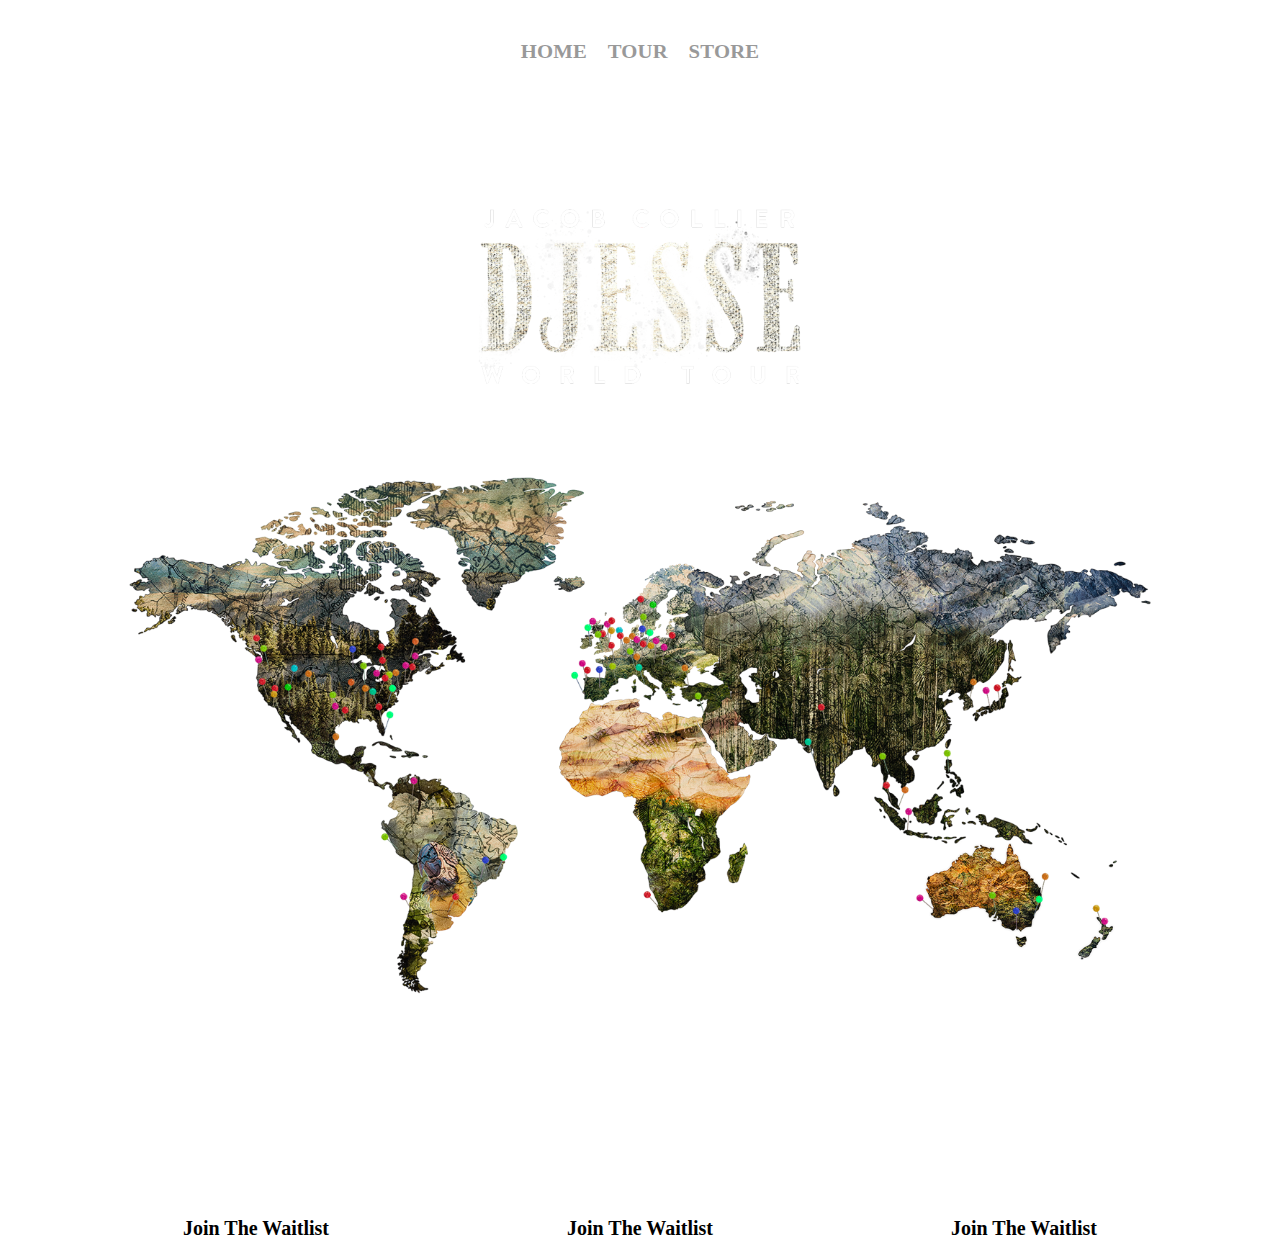
==== tour.html @ d087d659 "Add files via upload" ====
<!DOCTYPE html>
<html lang="en">
<head>
    <meta charset="UTF-8">
    <meta name="author" content="Philip van Egmond">
    <meta name="viewport" content="width=device-width, initial-scale=1.0">

    <title>Tour</title>
    <link href="styles/style.css" rel="stylesheet">
</head>
<body class="v3" id="tourPage">
    <header>
		<nav>
			<ul>
				<li><a href="index.html">Home</a></li>
				<li><a href="tour.html">Tour</a></li>
				<li><a href="">Store</a></li>
			</ul>
		</nav>

		<img src="images/tourHeader.png" alt="Jacob Collier" width="400px" />
		<img src="images/world.png" alt="Djesse" width="1200px" />
    </header>
    
    <main>
        <h2>Americas:</h2>

        <ul>
            <li><p>Phoenix, AZ</p><button>Join the waitlist</button></li>
            <li><p>Vancouver, BZ</p><button>Join the waitlist</button></li>
            <li><p>Los Angeles, CA</p><button>Join the waitlist</button></li>

        </ul>
    </main>

    <footer>

    </footer>
    
</body>
</html>
---- styles/style.css ----
/* CSS Document */
*, *::after, *::before {
  box-sizing:border-box;  
  margin: 0;
  padding: 0;
}

@font-face {
  font-family: "Neutra Text Book";
  src: url(../fonts/NeutraText-Book.otf);
}



body {
  font-family: "Neutra Text Book";
  font-size: 23px;
  font-weight: 900;
  color: #fff;
  text-transform: uppercase;
}


/* De stijlveranderingen tussen de 4 albums. */
body.v1 {
  background: url("../images/backgroundV1.jpg") no-repeat center fixed;
  background-size: cover;
}

body.v2 {
  background: url("../images/backgroundV2.jpg") no-repeat center fixed;
  background-size: cover;
}

body.v3{
  background: url("../images/backgroundV3.jpg") no-repeat center fixed;
  background-size: cover;
}

body.v4 {
  background: url("../images/backgroundV4.jpg") no-repeat center fixed;
  background-size: cover;
}




/* ----- Header ----- */
header {
  text-align: center;
}

h2 {
  margin-top: 34.5px;
}


/* Navigatie */
nav {
  font-size: .9em;
  width: 100%;
  margin: 2em 0 6em 0;
}

nav ul{
  display: flex;
  justify-content: center;
  list-style: none;

  padding: 0px 8px;
}

nav li {
  padding: 0 .5em;
  letter-spacing: .01em;
  transform: scale(1, .9);
}

nav a {
  color: #999;
  text-decoration: none;
}

nav a:hover {
  color: white;
}


/* Header images */
#homePage header img {
  filter: invert(100%);
  display: block;
  margin: 1.5em auto 0 auto;
  width: 400px;
  max-width: 70%;
}



/* --- Begin van de main ----  */
main {
  text-align: center;
}


/* ---- Section 1 ---- */

/* Button 1: Give me a Sound */
.button1 {
  display: block;
  margin: 1.5em auto 0 auto;
  width: 400px;
  height: 70px;
  max-width: 90%;
  line-height: 65px;
  font-size: 23px;
  letter-spacing: .2em;

  border: 3px solid #fff;
  border-radius: 50px;
  border-color: #007edb #62721d #4c4c4c #af2023;

  background: #0A1115;
  transition: .3s;
}

.button1:hover, .button1:focus {
  cursor: pointer;
  background: rgba(255, 255, 255, .4)
}

#soundButton:hover, #soundButton:focus {
  transform: scale(1.05, 1.03);
}

/* Container section 1 */
section:nth-of-type(1) div {
  position: relative;

  width: 80%;
  margin: auto auto;
}

/* Maakt img wit */
a img {
  filter: invert(100%);
}

/* Spiegelt eerste knop */
div a:nth-of-type(1) img {
  transform: scaleX(-1);
}

div a.button1 {
  display: flex;
  align-items: center;
  justify-content: center;

  width: 3.5em;
  height: 3.5em;
  border-radius: 50%;

  margin: 0;;
}

/* Positie knop 1 */
div a:nth-of-type(1) {
  position: absolute;
  left:10%;
  top: 50%;
  transform: translateY(-50%);
}

/* Positie knop 2 */
div a:nth-of-type(2) {
  position: absolute;
  right: 10%;
  top: 50%;
  transform: translateY(-50%);
}

/* Zet de knoppen aan de rand vast zodat ze meegaan met de video */
@media (max-width: 1080px) {
  div a:nth-of-type(1) {
    left: 0;
  }

  div a:nth-of-type(2) {
    right: 0;
  }
}

/* Maakt de knoppen kleiner op kleine schermen */
@media (max-width: 650px) {
  div a.button1 {
    width: 2.5em;
    height: 2.5em;
  }

  a img {
    transform: scale(.75);
  }

  div a:nth-of-type(1) img {
    transform: scale(-.75)
  }
}

video {
  margin-top: 1.5em;
  max-width: 90%;
}



/* ---- Section 2 ---- */

/* Album storepages nav */
#redirect {
  display: flex;

  width: 1280px;
  max-width: 90%;
  margin: 1.5em auto 0 auto;
  list-style: none;
}

#redirect li {
  flex-grow: 1;
  line-height: 60px;

  position: relative;
}

/* Zorgt voor de bolletjes in de elementen */
#redirect li::before {
  content: "";
  border: 2px solid black;
  background-color: white;
  border-radius: 25px;;
  width: 10px;
  height: 10px;

  position: absolute;
  left: 50%;
  top: -7px;
  transform: translateX(-50%);
}

/* Actieve album groter */
#redirect li.active::before {
  border: 4px solid black;
  width: 20px;
  height: 20px;

  top: -10px
}

#redirect li:first-of-type {
  color: #007edb;
  border-top: 4px solid #007edb;
}

#redirect li:nth-of-type(2) {
  color: #62721d;
  border-top: 4px solid #62721d;
}

#redirect li:nth-of-type(3) {
  color: #fff;
  border-top: 4px solid #fff;
}

#redirect li:last-of-type {
  color: rgba(175, 32, 35, .6);
  border-top: 4px solid rgba(175, 32, 35, .6);  
}


/* Button 2: mainling list */
.button2 {
  display: block;
  margin: 1.5em auto 0 auto;
  width: 400px;
  height: 60px;
  max-width: 90%;
  line-height: 55px;
  font-size: 23px;
  letter-spacing: .2em;

  border: 3px solid #fff;
  border-radius: 50px;

  box-shadow: 5px 5px 0 0 #909090;

  transform: translate(-.2em, -.2em);

  background: #0A1115;
  transition: .3s;
}

.button2:hover, .button2:focus {
  transform: translate(0, 0);
  box-shadow: 0 0 0 0 #909090;
  background: rgba(255, 255, 255, .4);
  cursor: pointer;
}

/* Button 2 responsiveness */
@media(max-width: 360px) {
  .button2 {
    font-size: 20px;
  }
}

@media(max-width: 395px) {
  .button2 {
    height: 3.2em;
    line-height: 1.5em;
  }
}



/* ---- Section 3 ---- */

/* YouTube videos */
/* De video clips werden niet geaccepteerd in iframe dus het plaatje verwijst je door naar yt */
article {
  position: relative;
}

/* Achtergrond foto */
article img {
  margin: 1.5em auto 0 auto;
  max-width: 90%;
  filter: brightness(50%);
}

/* De video titel */
article h2 {
  position: absolute;
  top: 40%;
  left: 50%;
  transform: translateX(-50%);
  width: 75%;
}

/* Play button */
article a {
  position: absolute;
  top: 52%;
  left: 50%;
  
  transform-origin: left;
  transform: translateX(-50%);
  transition: .3s;

  border: 3px solid white;
  border-radius: 50%;
  
}

article a:hover, article a:focus {
  cursor: pointer;
  transform: scale(1.1) translateX(-50%);
  background-color: black;
}

/* Img in play button */
article a img {
  margin: 10px;
  filter: invert(100%);

  transform: translate(3px, 2px);
}

/* Responsiveness play button en titel */
@media(max-width: 1150px) {
  article a {
    top: 55%;
  }
}

@media(max-width: 855px) {
  article a {
    top: 50%;
    transform: translate(-50%, -25%);
  }

  article h2 {
    top: 20%;
    font-size: 1em;
  }
}

@media(max-width: 500px) {
  article h2 {
    top: 15%;
  }

  article a {
    transform: translate(-50%, -25%) scale(.8);
  }
}

@media(max-width: 390px) {
  article h2 {
    visibility: hidden;
  }
}


/* Button 2 */
section:nth-of-type(3) .button2 {
  width: 580px;
  max-width: 90%;
  margin-bottom: 1.5em;
}

@media(max-width: 432px) {
  section:nth-of-type(3) .button2 {
    font-size: 22px;
  }
}

@media(max-width: 375px) {
  section:nth-of-type(3) .button2 {
    font-size: 23px;
  }
}

@media(max-width: 321px) {
  section:nth-of-type(3) .button2 {
    font-size: 22px;
  }
}




/* ----- TOUR PAGE ----- */

/* ---- Header ---- */
#tourPage header img {
  display: block;
  margin: 1.5em auto 0 auto;
  max-width: 90%;
}

#tourPage header img:last-of-type {
  margin: 0 auto 0 auto;
}



/* ---- Main ---- */

#tourPage h2 {
  border-bottom: solid white 2px;
  padding-bottom: .3em;
  width: 1200px;
  max-width: 90%;
  margin: 1.5em auto 0 auto;
}

#tourPage main ul {
  padding-top: 1.5em;
  width: 1200px;
  max-width: 90%;
  margin: auto auto;
  list-style: none;
  font-size: 20px;

  display: flex;
}

#tourPage main li {
  flex-grow: 1;
  flex-basis: .5;
}

#tourPage li p {
  text-transform: none;
}

#tourPage li button {
  text-transform: capitalize;
  font-family: "Neutra Text Book";
  font-size: 20px;
  font-weight: 900;
  color: black;
  

  background-color: white;
  border-color: transparent;
  border-radius: 1.5em;
  padding: .3em;
}
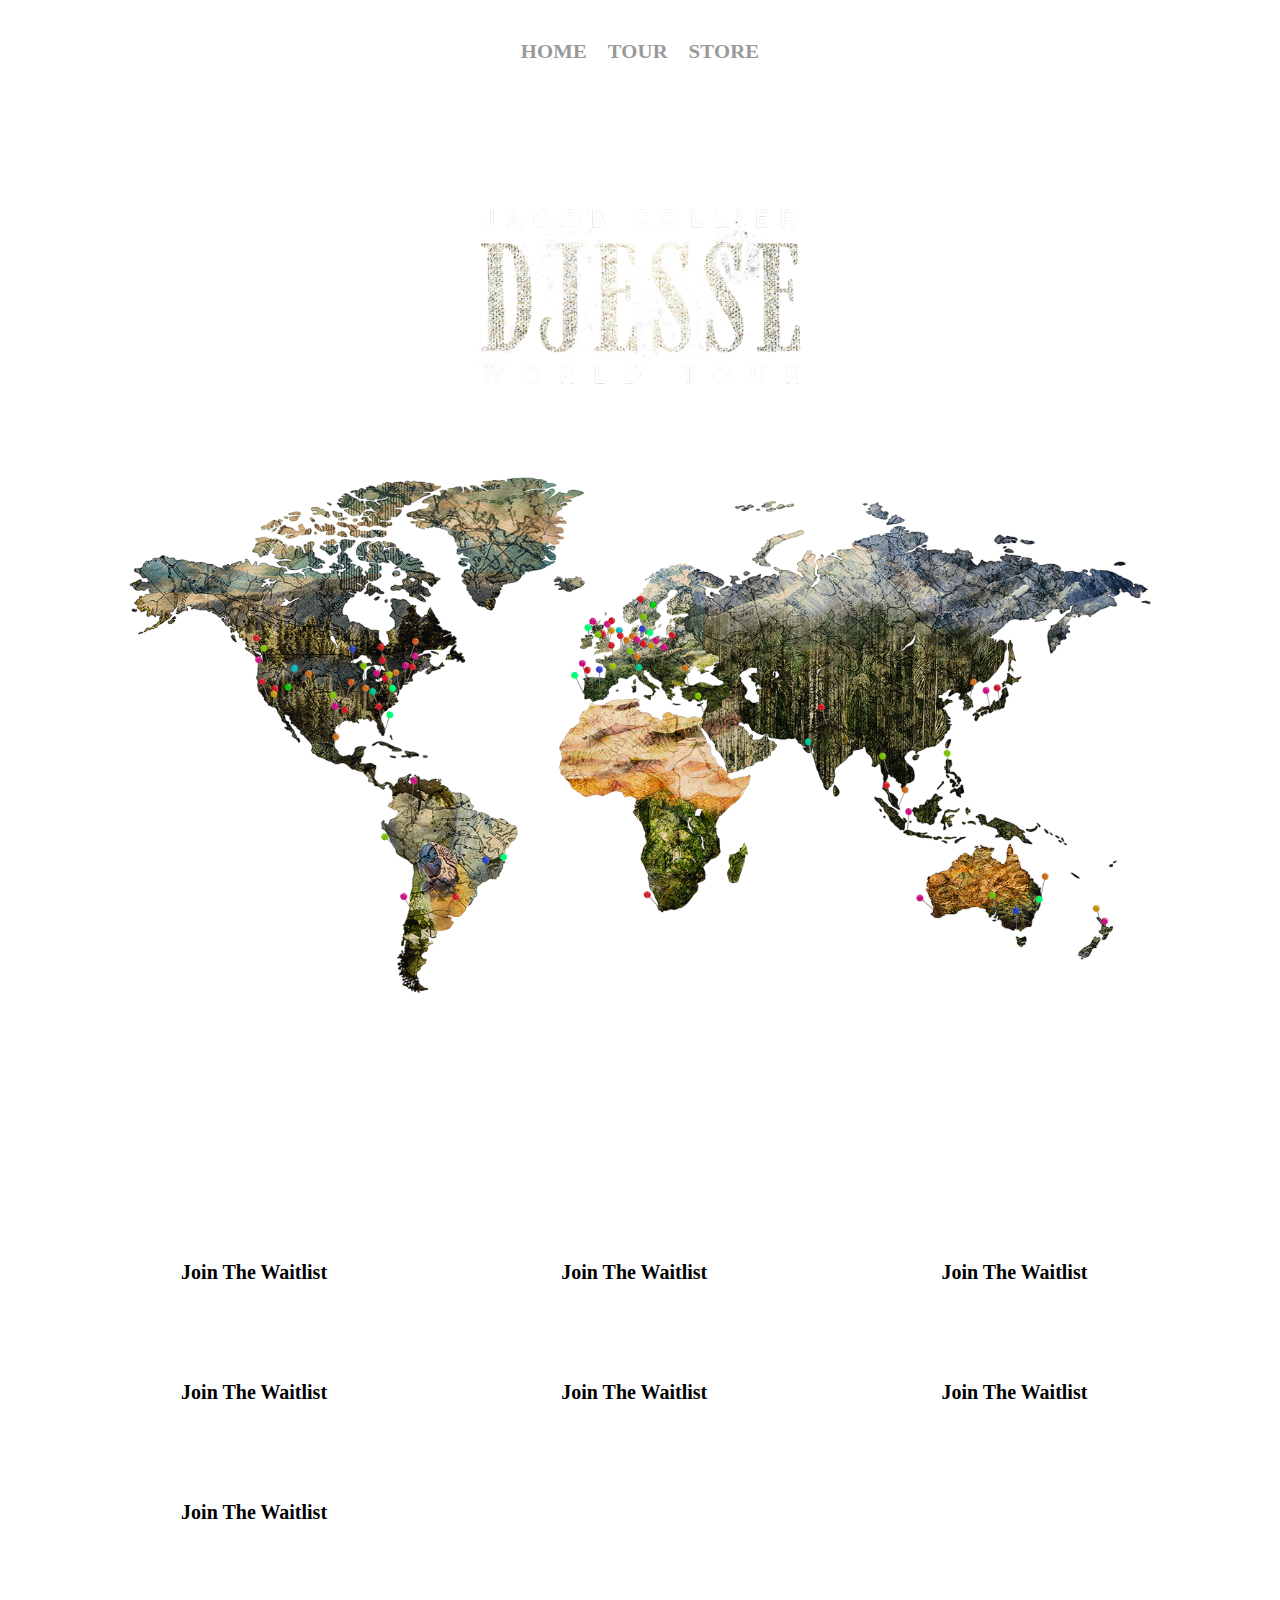
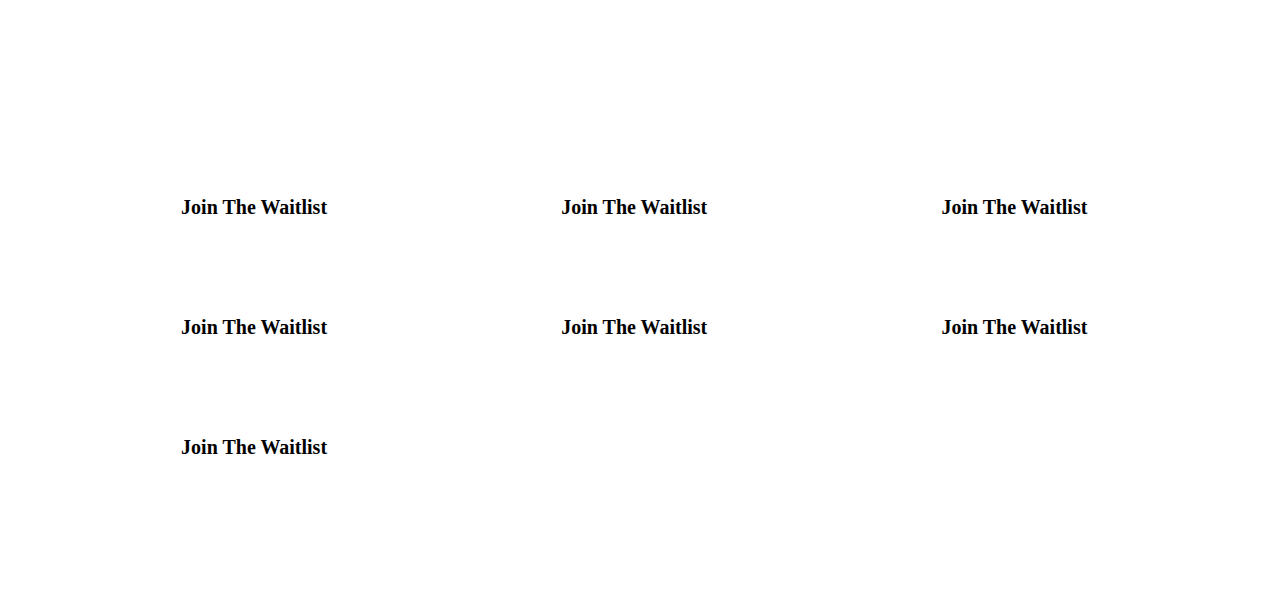
==== commit 595ed9c8: "Add files via upload" ====
--- a/tour.html
+++ b/tour.html
@@ -9,6 +9,8 @@
     <link href="styles/style.css" rel="stylesheet">
 </head>
 <body class="v3" id="tourPage">
+    <span class="flash"></span>
+    
     <header>
 		<nav>
 			<ul>
@@ -29,13 +31,29 @@
             <li><p>Phoenix, AZ</p><button>Join the waitlist</button></li>
             <li><p>Vancouver, BZ</p><button>Join the waitlist</button></li>
             <li><p>Los Angeles, CA</p><button>Join the waitlist</button></li>
+            <li><p>San Diego, CA</p><button>Join the waitlist</button></li>
+            <li><p>San Diego, CA</p><button>Join the waitlist</button></li>
+            <li><p>San Diego, CA</p><button>Join the waitlist</button></li>
+            <li><p>San Diego, CA</p><button>Join the waitlist</button></li>
+        </ul>
 
+        <h2>EU & UK:</h2>
+
+        <ul>
+            <li><p>Vienna, Austria</p><button>Join the waitlist</button></li>
+            <li><p>Brussels, Belgium</p><button>Join the waitlist</button></li>
+            <li><p>Brno, Czech Republic</p><button>Join the waitlist</button></li>
+            <li><p>Amsterdam, Netherlands</p><button>Join the waitlist</button></li>
+            <li><p>Amsterdam, Netherlands</p><button>Join the waitlist</button></li>
+            <li><p>Amsterdam, Netherlands</p><button>Join the waitlist</button></li>
+            <li><p>Amsterdam, Netherlands</p><button>Join the waitlist</button></li>
         </ul>
     </main>
-
+    
     <footer>
 
     </footer>
     
+    <script src="scripts/script.js"></script>
 </body>
 </html>--- a/styles/style.css
+++ b/styles/style.css
@@ -42,6 +42,24 @@
   background-size: cover;
 }
 
+body span:nth-of-type(1) {
+  position: fixed;
+  height: 100%;
+  width: 100%;
+  z-index: 2;
+  top: 0;
+  transition: .8s;
+}
+
+.flash {
+  background-color: rgba(255, 255, 255, 1);
+}
+
+.fade {
+  background-color: rgba(255, 255, 255, 0);
+  visibility: hidden;
+}
+
 
 
 
@@ -81,7 +99,7 @@
   text-decoration: none;
 }
 
-nav a:hover {
+nav a:hover, nav a:focus {
   color: white;
 }
 
@@ -142,7 +160,7 @@
 }
 
 /* Maakt img wit */
-a img {
+main a img {
   filter: invert(100%);
 }
 
@@ -197,7 +215,7 @@
     height: 2.5em;
   }
 
-  a img {
+  main a img {
     transform: scale(.75);
   }
 
@@ -464,20 +482,39 @@
   margin: 1.5em auto 0 auto;
 }
 
+#tourPage h2:nth-of-type(2) {
+  margin-top: 3em;
+}
+
 #tourPage main ul {
-  padding-top: 1.5em;
   width: 1200px;
   max-width: 90%;
-  margin: auto auto;
+  margin: 1em auto 0 auto;
+  
   list-style: none;
   font-size: 20px;
 
   display: flex;
-}
-
-#tourPage main li {
-  flex-grow: 1;
-  flex-basis: .5;
+  flex-wrap: wrap;
+}
+
+ #tourPage main ul li {
+  flex-basis: 33%;
+  margin-top: 2em;
+  justify-content: space-between;
+  text-align: center;
+} 
+
+@media(max-width: 860px) {
+  #tourPage main ul li {
+    flex-basis: 50%;
+  }
+}
+
+@media(max-width: 450px) {
+  #tourPage main ul li {
+    flex-basis: 100%;
+  }
 }
 
 #tourPage li p {
@@ -491,10 +528,79 @@
   font-weight: 900;
   color: black;
   
-
   background-color: white;
   border-color: transparent;
   border-radius: 1.5em;
-  padding: .3em;
-}
-
+  padding: .5em;
+  margin-top: .5em;
+}
+
+
+
+
+/* ---- Footer ---- */
+
+footer {
+  background-color: #0a0a0a;
+  border-top: 3px solid white;
+  margin-top: 5em;
+
+  display: flex;
+  flex-wrap: wrap;
+}
+
+footer ul {
+  display: flex;
+  list-style: none;
+  flex-wrap: wrap;
+}
+
+footer ul:last-of-type {
+  margin-left: auto;
+  margin-right: 1.5em;
+}
+
+footer ul:last-of-type li+li {
+  margin-left: .5em;
+}
+
+footer li {
+  margin: .5em .2em .5em .2em;
+  text-transform: capitalize;
+}
+
+footer a {
+  font-size: 15px;
+  text-decoration: none;
+  color: white;
+}
+
+footer a:hover, footer a:focus {
+  color: #999;
+}
+
+@media(max-width: 1210px) {
+    footer ul {
+    justify-content: center;
+    flex-basis: 100%;
+  }
+
+  footer ul:last-of-type {
+    margin-right: 0;
+  }
+
+  footer ul:last-of-type li {
+    margin-top: 0;
+  }
+}
+
+@media(max-width: 780px) {
+  footer ul:last-of-type li {
+    flex-basis: 100%;
+    text-align: center;
+  }
+
+  footer ul:last-of-type li+li {
+    margin-left: .2em;
+  }
+}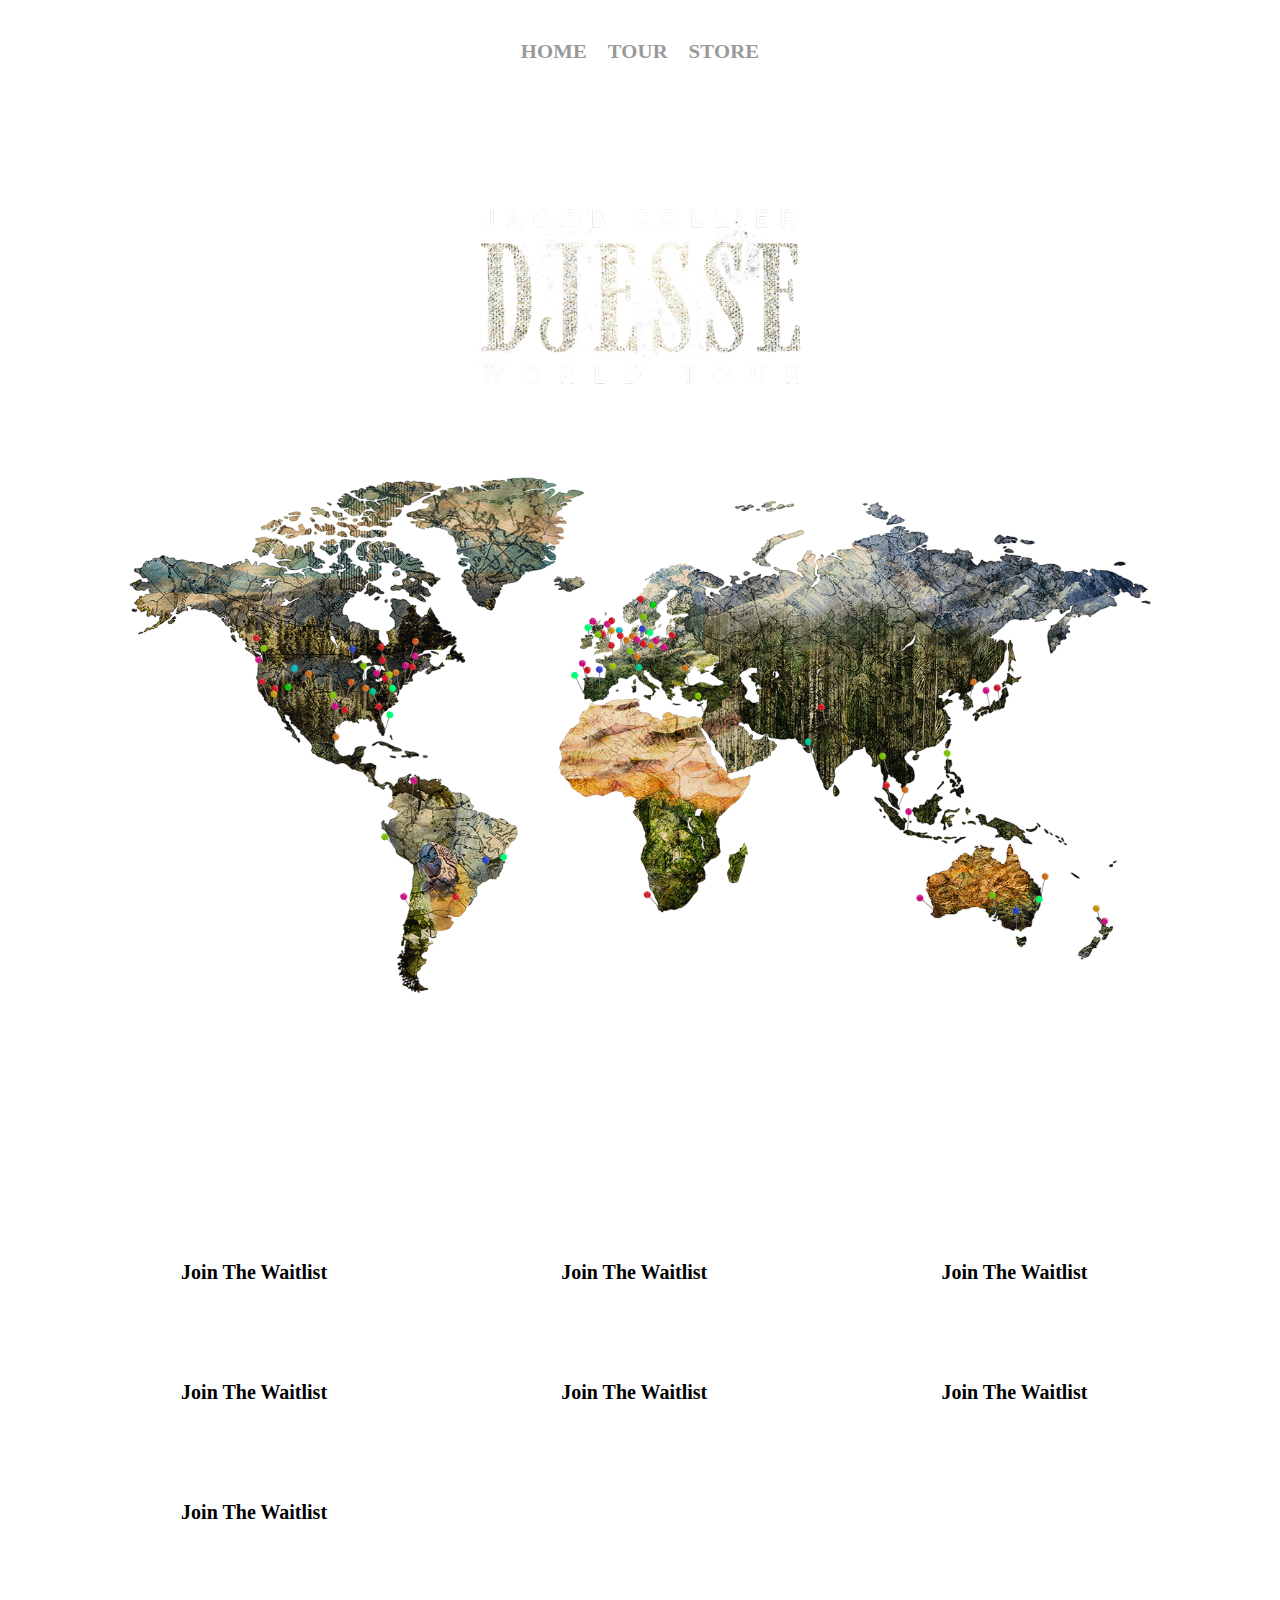
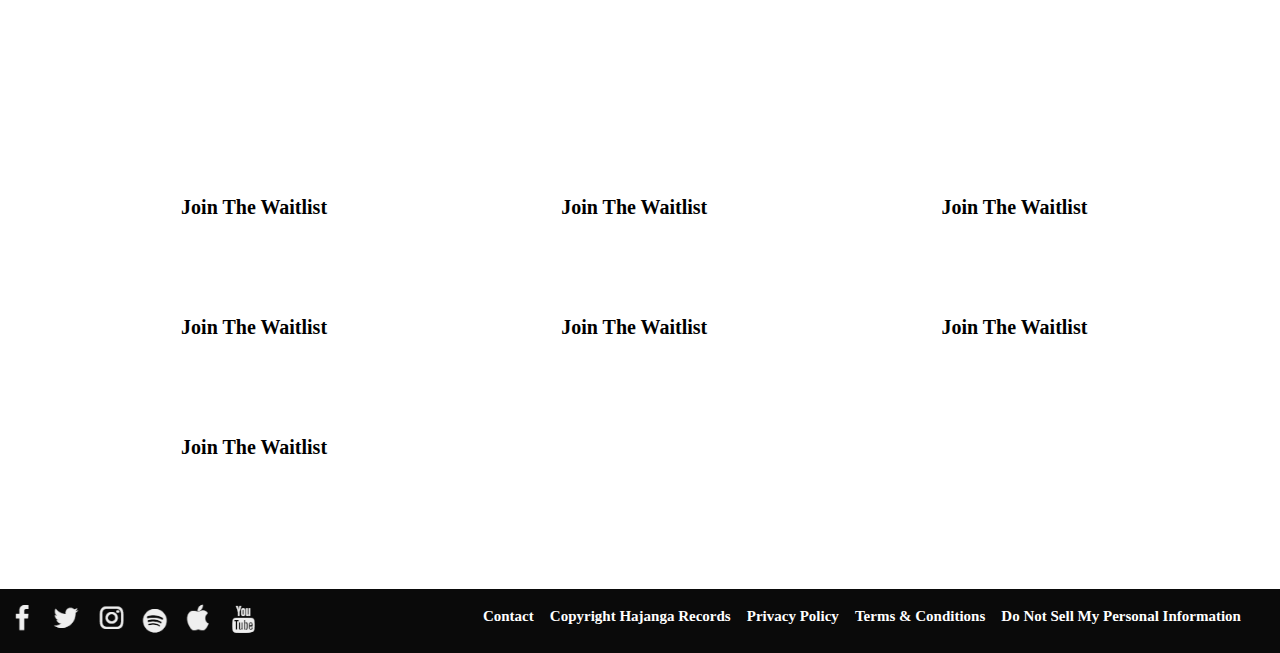
==== commit b0356ae5: "Add files via upload" ====
--- a/tour.html
+++ b/tour.html
@@ -51,8 +51,23 @@
     </main>
     
     <footer>
+		<ul>
+			<li><a href="https://www.facebook.com/JCollierMusic/" target="_blank"><img src="images/facebook.png" alt="Facebook" width="35px" height="35px" /></a></li>
+			<li><a href="https://twitter.com/jacobcollier" target="_blank"><img src="images/twitter.png" alt="Twitter" width="35px" height="35px" /></a></li>
+			<li><a href="https://www.instagram.com/jacobcollier/" target="_blank"><img src="images/insta.png" alt="Instagram" width="35px" height="35px" /></a></li>
+			<li><a href="https://open.spotify.com/artist/0QWrMNukfcVOmgEU0FEDyD" target="_blank"><img src="images/spotify.png" alt="Spotify" width="35px" height="35px" /></a></li>
+			<li><a href="https://itunes.apple.com/artist/jacob-collier/730498854" target="_blank"><img src="images/apple.png" alt="iTunes" width="35px" height="35px" /></a></li>
+			<li><a href="https://www.youtube.com/channel/UCtmY49Zn4l0RMJnTWfV7Wsg" target="_blank"><img src="images/yt.png" alt="YouTube" width="35px" height="35px" /></a></li>
+		</ul>
 
-    </footer>
+		<ul>
+			<li><a href="#">Contact</a></li>
+			<li><a href="#">Copyright Hajanga Records</a></li>
+			<li><a href="#">Privacy policy</a></li>
+			<li><a href="#">Terms & conditions</a></li>
+			<li><a href="#">Do not sell my personal information</a></li>
+		</ul>
+	</footer>
     
     <script src="scripts/script.js"></script>
 </body>
--- a/styles/style.css
+++ b/styles/style.css
@@ -42,11 +42,13 @@
   background-size: cover;
 }
 
+
+/* Fade in laden pagina */
 body span:nth-of-type(1) {
   position: fixed;
   height: 100%;
   width: 100%;
-  z-index: 2;
+  z-index: 100;
   top: 0;
   transition: .8s;
 }
@@ -58,6 +60,10 @@
 .fade {
   background-color: rgba(255, 255, 255, 0);
   visibility: hidden;
+}
+
+.disabled {
+  display: none;
 }
 
 
@@ -152,7 +158,7 @@
 }
 
 /* Container section 1 */
-section:nth-of-type(1) div {
+section:nth-of-type(1) div:first-child {
   position: relative;
 
   width: 80%;
@@ -160,16 +166,16 @@
 }
 
 /* Maakt img wit */
-main a img {
+main button img {
   filter: invert(100%);
 }
 
 /* Spiegelt eerste knop */
-div a:nth-of-type(1) img {
+div button:nth-of-type(1) img {
   transform: scaleX(-1);
 }
 
-div a.button1 {
+div button.button1 {
   display: flex;
   align-items: center;
   justify-content: center;
@@ -182,15 +188,16 @@
 }
 
 /* Positie knop 1 */
-div a:nth-of-type(1) {
+div button:nth-of-type(1) {
   position: absolute;
+  z-index: 2;
   left:10%;
   top: 50%;
   transform: translateY(-50%);
 }
 
 /* Positie knop 2 */
-div a:nth-of-type(2) {
+div button:nth-of-type(2) {
   position: absolute;
   right: 10%;
   top: 50%;
@@ -199,34 +206,62 @@
 
 /* Zet de knoppen aan de rand vast zodat ze meegaan met de video */
 @media (max-width: 1080px) {
-  div a:nth-of-type(1) {
+  div button:nth-of-type(1) {
     left: 0;
   }
 
-  div a:nth-of-type(2) {
+  div button:nth-of-type(2) {
     right: 0;
   }
 }
 
 /* Maakt de knoppen kleiner op kleine schermen */
 @media (max-width: 650px) {
-  div a.button1 {
+  div button.button1 {
     width: 2.5em;
     height: 2.5em;
   }
 
-  main a img {
+  main button img {
     transform: scale(.75);
   }
 
-  div a:nth-of-type(1) img {
+  div button:nth-of-type(1) img {
     transform: scale(-.75)
   }
+}
+
+div div {
+  position: relative;
 }
 
 video {
   margin-top: 1.5em;
   max-width: 90%;
+}
+
+section:nth-of-type(1) span {
+  position: absolute;
+  height: 45%;
+  width: 40%;
+  background-color: pink;
+}
+
+section:nth-of-type(1) span:nth-of-type(1) {
+  top: 5%;
+  left: 13%;
+}
+
+section:nth-of-type(1) span:nth-of-type(2) {
+  
+}
+
+section:nth-of-type(1) span:nth-of-type(3) {
+  
+}
+
+section:nth-of-type(1) span:nth-of-type(4) {
+  
 }
 
 
@@ -265,6 +300,7 @@
   transform: translateX(-50%);
 }
 
+
 /* Actieve album groter */
 #redirect li.active::before {
   border: 4px solid black;
@@ -294,6 +330,10 @@
   border-top: 4px solid rgba(175, 32, 35, .6);  
 }
 
+a {
+  color: white;
+  text-decoration: none;
+}
 
 /* Button 2: mainling list */
 .button2 {
@@ -535,6 +575,11 @@
   margin-top: .5em;
 }
 
+#tourPage li button:hover, #tourPage li button:focus {
+  color: white;
+  background-color: black;
+  cursor: pointer;
+}
 
 
 
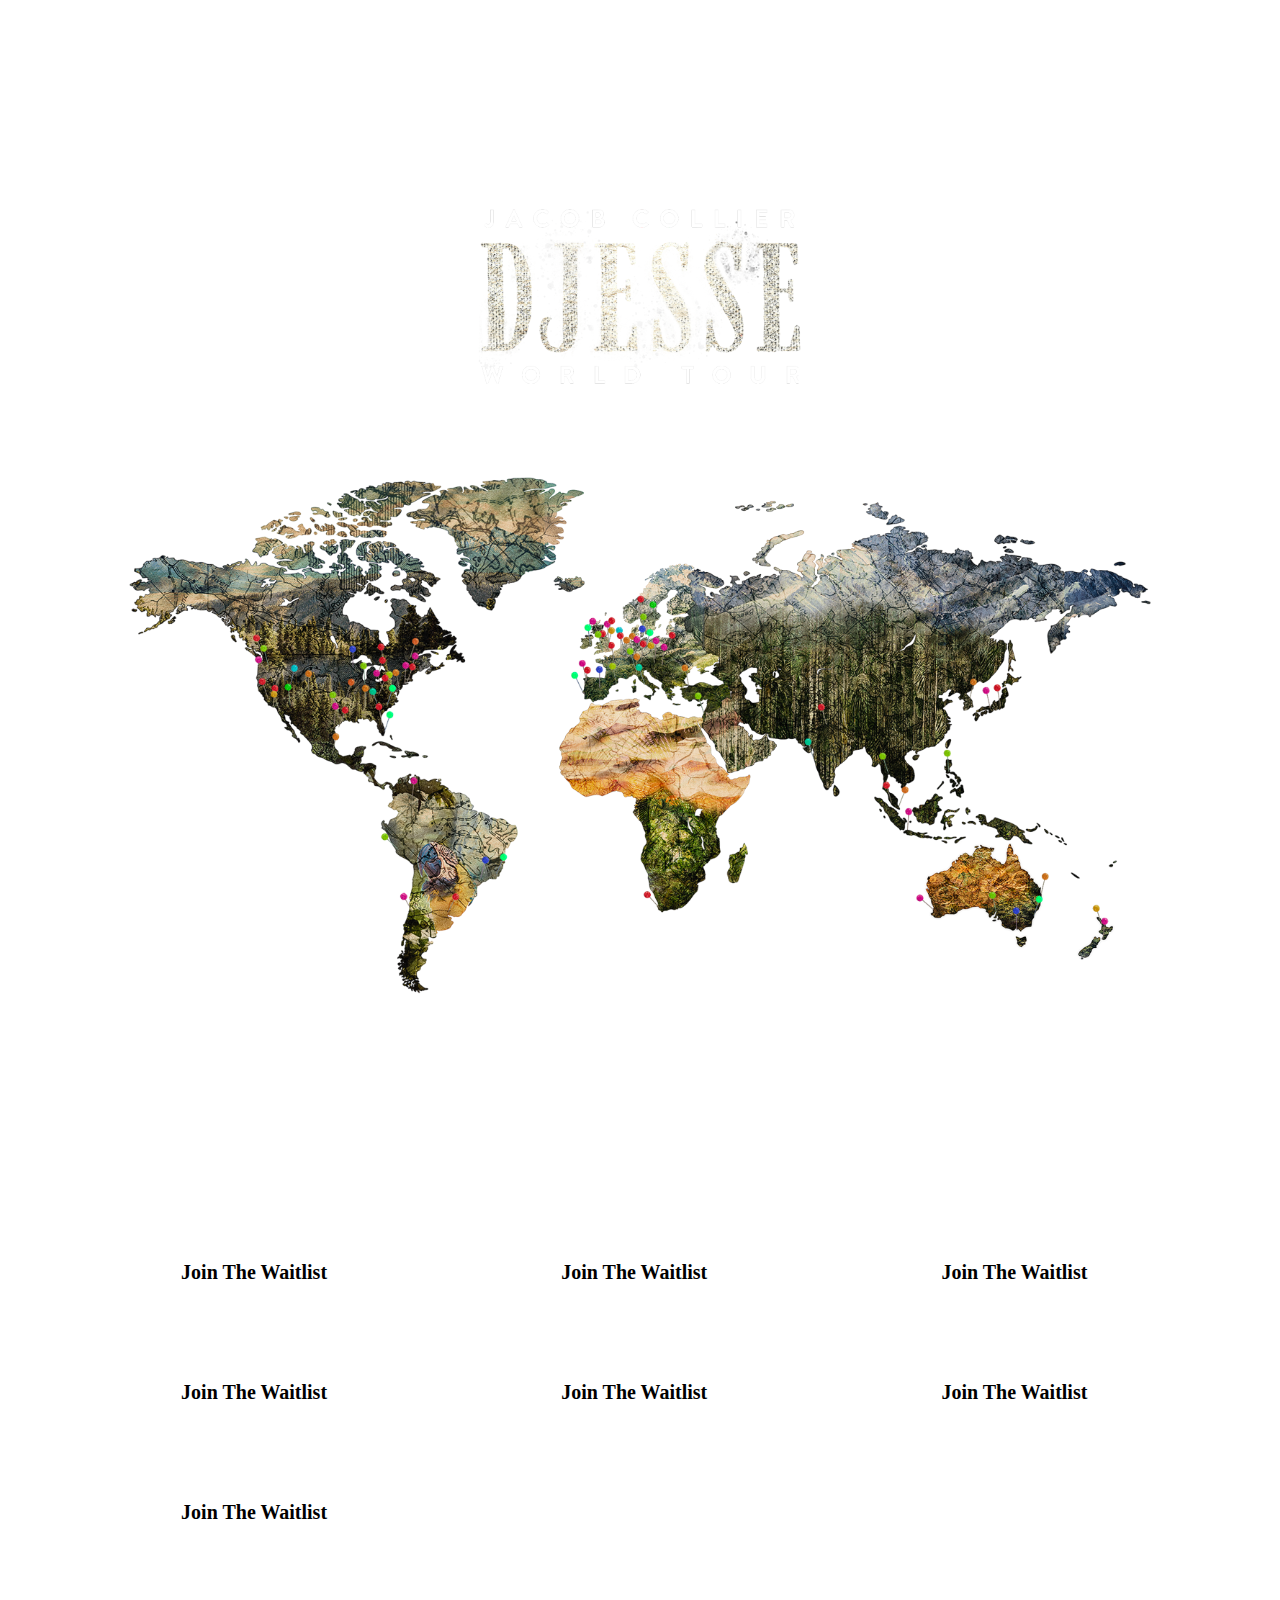
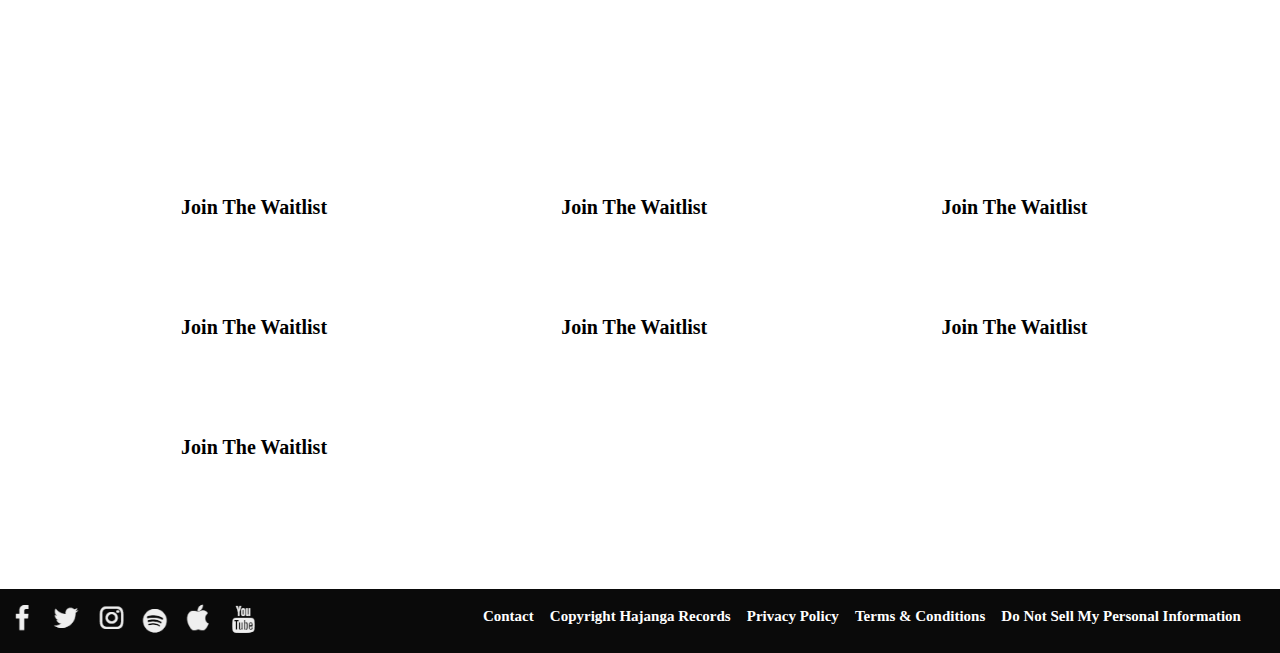
==== commit 29a9cba9: "Add files via upload" ====
--- a/tour.html
+++ b/tour.html
@@ -5,7 +5,7 @@
     <meta name="author" content="Philip van Egmond">
     <meta name="viewport" content="width=device-width, initial-scale=1.0">
 
-    <title>Tour</title>
+    <title>Frontend Philip</title>
     <link href="styles/style.css" rel="stylesheet">
 </head>
 <body class="v3" id="tourPage">
@@ -26,7 +26,7 @@
     
     <main>
         <h2>Americas:</h2>
-
+        
         <ul>
             <li><p>Phoenix, AZ</p><button>Join the waitlist</button></li>
             <li><p>Vancouver, BZ</p><button>Join the waitlist</button></li>
--- a/styles/style.css
+++ b/styles/style.css
@@ -40,6 +40,33 @@
 body.v4 {
   background: url("../images/backgroundV4.jpg") no-repeat center fixed;
   background-size: cover;
+}
+
+.v1 .button1, .v1 .button2 {
+  background: #DECCC8;
+}
+
+.v1 .button1:hover, .v1 .button1:focus, .v1 .button2:hover, .v1 .button2:focus {
+  cursor: pointer;
+  background: rgba(255, 255, 255, .4)
+}
+
+.v2 .button1, .v2 .button2 {
+  background: #214D27;
+}
+
+.v2 .button1:hover, .v2 .button1:focus, .v2 .button2:hover, .v2 .button2:focus {
+  cursor: pointer;
+  background: rgba(255, 255, 255, .4)
+}
+
+.v4 .button1, .v4 .button2 {
+  background: #AE2D19;
+}
+
+.v4 .button1:hover, .v4 .button1:focus, .v4 .button2:hover, .v4 .button2:focus {
+  cursor: pointer;
+  background: rgba(255, 255, 255, .4)
 }
 
 
@@ -101,12 +128,12 @@
 }
 
 nav a {
+  color: white;
+  text-decoration: none;
+}
+
+nav a:hover, nav a:focus {
   color: #999;
-  text-decoration: none;
-}
-
-nav a:hover, nav a:focus {
-  color: white;
 }
 
 
@@ -130,7 +157,10 @@
 /* ---- Section 1 ---- */
 
 /* Button 1: Give me a Sound */
-.button1 {
+/* dit had gewoon button moeten zijn maar dat breekt de buttons van tourpage en waarschijnlijk geen tijd meer om dat nu te fixen */
+.button1, .button2 {
+  font-family: "Neutra Text Book";
+  font-weight: 900;
   display: block;
   margin: 1.5em auto 0 auto;
   width: 400px;
@@ -138,7 +168,9 @@
   max-width: 90%;
   line-height: 65px;
   font-size: 23px;
+  color: white;
   letter-spacing: .2em;
+  text-transform: uppercase;
 
   border: 3px solid #fff;
   border-radius: 50px;
@@ -157,13 +189,18 @@
   transform: scale(1.05, 1.03);
 }
 
-/* Container section 1 */
+
+
+/* Container section 1 -- kreeg het niet voor elkaar met article??? */
 section:nth-of-type(1) div:first-child {
   position: relative;
 
   width: 80%;
   margin: auto auto;
 }
+
+
+/* Back en Next knoppen */
 
 /* Maakt img wit */
 main button img {
@@ -184,13 +221,13 @@
   height: 3.5em;
   border-radius: 50%;
 
-  margin: 0;;
+  margin: 0;
 }
 
 /* Positie knop 1 */
 div button:nth-of-type(1) {
   position: absolute;
-  z-index: 2;
+  z-index: 3;
   left:10%;
   top: 50%;
   transform: translateY(-50%);
@@ -199,6 +236,7 @@
 /* Positie knop 2 */
 div button:nth-of-type(2) {
   position: absolute;
+  z-index: 3;
   right: 10%;
   top: 50%;
   transform: translateY(-50%);
@@ -231,37 +269,52 @@
   }
 }
 
+
+/* Video */
 div div {
   position: relative;
-}
-
+  margin: 1.5em auto 0 auto;
+  width: 600px;
+  max-width: 90%;
+}
+
+/* Alleen de active video zal zictbaar zijn */
 video {
-  margin-top: 1.5em;
-  max-width: 90%;
-}
-
+  width: 100%;
+  display: none;
+}
+
+video.active {
+  display: inline;
+}
+
+/* 4 spans over video heengezet als onzichtbare buttons */
 section:nth-of-type(1) span {
   position: absolute;
-  height: 45%;
-  width: 40%;
-  background-color: pink;
+  height: 50%;
+  width: 50%;
+  z-index: 2;
+  cursor: pointer;
 }
 
 section:nth-of-type(1) span:nth-of-type(1) {
-  top: 5%;
-  left: 13%;
+  top: 0;
+  left: 0;
 }
 
 section:nth-of-type(1) span:nth-of-type(2) {
-  
+  top: 0;
+  left: 50%;
 }
 
 section:nth-of-type(1) span:nth-of-type(3) {
-  
+  top: 50%;
+  left: 0;
 }
 
 section:nth-of-type(1) span:nth-of-type(4) {
-  
+  top: 50%;
+  left: 50%;
 }
 
 
@@ -300,7 +353,6 @@
   transform: translateX(-50%);
 }
 
-
 /* Actieve album groter */
 #redirect li.active::before {
   border: 4px solid black;
@@ -310,6 +362,7 @@
   top: -10px
 }
 
+/* Border kleuren */
 #redirect li:first-of-type {
   color: #007edb;
   border-top: 4px solid #007edb;
@@ -335,26 +388,18 @@
   text-decoration: none;
 }
 
-/* Button 2: mainling list */
+
+/* Button 2: mailing list */
 .button2 {
-  display: block;
-  margin: 1.5em auto 0 auto;
-  width: 400px;
   height: 60px;
-  max-width: 90%;
   line-height: 55px;
   font-size: 23px;
   letter-spacing: .2em;
 
-  border: 3px solid #fff;
-  border-radius: 50px;
-
+  border-color: #fff;
   box-shadow: 5px 5px 0 0 #909090;
 
   transform: translate(-.2em, -.2em);
-
-  background: #0A1115;
-  transition: .3s;
 }
 
 .button2:hover, .button2:focus {
@@ -522,6 +567,7 @@
   margin: 1.5em auto 0 auto;
 }
 
+/* Zorgt voor meer ruimte tussen de 2 lists */
 #tourPage h2:nth-of-type(2) {
   margin-top: 3em;
 }
@@ -600,6 +646,7 @@
   flex-wrap: wrap;
 }
 
+/* Zet tweede ul aan de rechterkant */
 footer ul:last-of-type {
   margin-left: auto;
   margin-right: 1.5em;
@@ -624,6 +671,8 @@
   color: #999;
 }
 
+/* Responsive footer */
+/* Zet eerst de twee uls onder elkaar */
 @media(max-width: 1210px) {
     footer ul {
     justify-content: center;
@@ -639,6 +688,7 @@
   }
 }
 
+/* Zet vervolgends content tweede ul onder elkaar */
 @media(max-width: 780px) {
   footer ul:last-of-type li {
     flex-basis: 100%;
